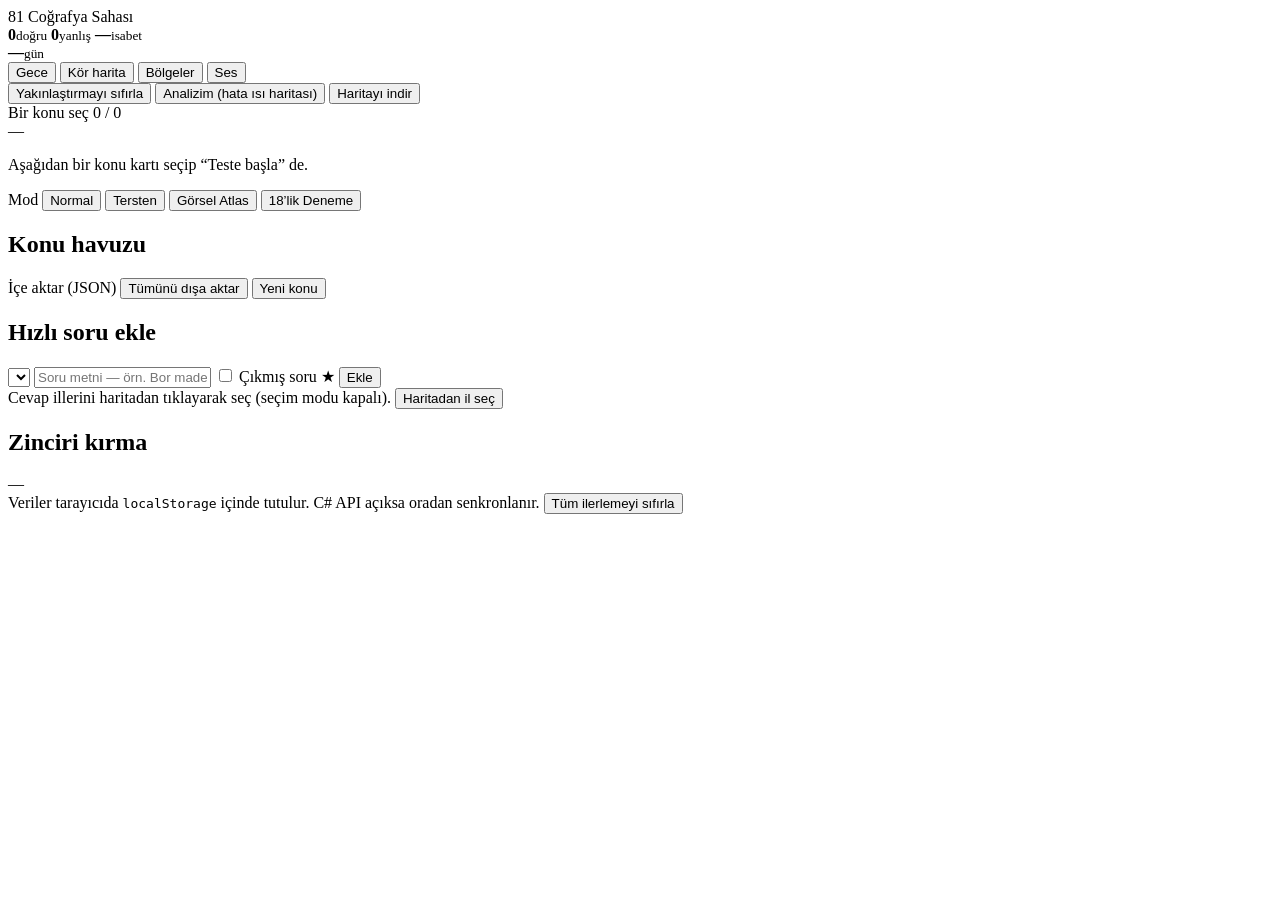
==== index.html @ 4501dc13 "Add files via upload" ====
<!DOCTYPE html>
<html lang="tr" data-theme="light">
<head>
<meta charset="utf-8">
<meta name="viewport" content="width=device-width, initial-scale=1, viewport-fit=cover">
<title>Coğrafya Sahası — KPSS Pratik</title>
<link rel="stylesheet" href="css/style.css">

<!-- Ana ekrana ekleme (PWA) -->
<link rel="manifest" href="manifest.json">
<meta name="theme-color" content="#2B6C8F">
<meta name="mobile-web-app-capable" content="yes">
<meta name="apple-mobile-web-app-capable" content="yes">
<meta name="apple-mobile-web-app-status-bar-style" content="default">
<meta name="apple-mobile-web-app-title" content="Coğrafya 81">
<link rel="apple-touch-icon" href="icons/icon-180.png">

<!-- OFFLINE: bu iki dosyayı vendor/ klasörüne indir. Detay: OFFLINE-KURULUM.md -->
<script src="vendor/d3.v5.min.js"></script>
<script src="vendor/html2canvas.min.js"></script>
</head>
<body>

<!-- ============ ÜST ŞERİT ============ -->
<header class="topbar">
  <div class="brand">
    <span class="brand-mark">81</span>
    <span class="brand-name">Coğrafya Sahası</span>
  </div>

  <div class="score" id="scoreboard">
    <span class="score-cell ok">   <b id="sc-correct">0</b><small>doğru</small></span>
    <span class="score-cell bad">  <b id="sc-wrong">0</b><small>yanlış</small></span>
    <span class="score-cell rate"> <b id="sc-rate">—</b><small>isabet</small></span>
  </div>

  <div class="countdown" id="countdown" title="Hedef sınav tarihine kalan süre">
    <b id="cd-days">—</b><small>gün <span id="cd-clock"></span></small>
  </div>

  <div class="switches">
    <button class="sw" id="sw-theme"  aria-pressed="false" title="Gece modu">Gece</button>
    <button class="sw" id="sw-blind"  aria-pressed="false" title="İl isimlerini gizle">Kör harita</button>
    <button class="sw" id="sw-regions"aria-pressed="false" title="Bölge/bölüm sınırları">Bölgeler</button>
    <button class="sw" id="sw-sound"  aria-pressed="true"  title="Ses ve titreşim">Ses</button>
  </div>
</header>

<!-- ============ HARİTA ============ -->
<main class="stage">
  <section class="map-pane">
    <div id="map_container"></div>

    <div class="map-tools">
      <button class="ghost" id="btn-zoom-reset">Yakınlaştırmayı sıfırla</button>
      <button class="ghost" id="btn-analysis">Analizim (hata ısı haritası)</button>
      <button class="ghost" id="btn-download-map">Haritayı indir</button>
      <span class="legend" id="legend"></span>
    </div>
  </section>

  <!-- ============ SORU PANELİ ============ -->
  <section class="quiz-pane">
    <div class="progress-wrap">
      <div class="progress-meta">
        <span id="pg-label">Bir konu seç</span>
        <span id="pg-count">0 / 0</span>
      </div>
      <div class="progress-track"><div class="progress-fill" id="pg-fill"></div></div>
    </div>

    <div class="question-card" id="question-card">
      <div class="q-head">
        <span class="q-topic" id="q-topic">—</span>
        <span class="q-badge" id="q-badge" hidden>Çıkmış Soru ★</span>
        <span class="q-timer" id="q-timer" hidden>0.0 sn</span>
      </div>
      <p class="q-text" id="q-text">Aşağıdan bir konu kartı seçip “Teste başla” de.</p>
      <div class="q-found" id="q-found"></div>
      <div class="q-actions">
        <button class="ghost" id="btn-skip"    hidden>Pas geç</button>
        <button class="ghost" id="btn-reveal"  hidden>Cevabı göster</button>
        <button class="ghost" id="btn-stop"    hidden>Testi bitir</button>
      </div>
      <!-- Tersten mod cevap şıkları buraya basılır -->
      <div class="q-options" id="q-options" hidden></div>
    </div>

    <div class="mode-row">
      <span class="mode-label">Mod</span>
      <button class="mode is-on" data-mode="normal">Normal</button>
      <button class="mode" data-mode="reverse">Tersten</button>
      <button class="mode" data-mode="atlas">Görsel Atlas</button>
      <button class="mode accent" id="btn-exam">18’lik Deneme</button>
    </div>
  </section>
</main>

<!-- ============ KONU HAVUZU ============ -->
<section class="pool">
  <div class="pool-head">
    <h2>Konu havuzu</h2>
    <div class="pool-actions">
      <label class="ghost file-btn">İçe aktar (JSON)
        <input type="file" id="import-file" accept="application/json,.json" hidden>
      </label>
      <button class="ghost" id="btn-export-all">Tümünü dışa aktar</button>
      <button class="ghost" id="btn-new-topic">Yeni konu</button>
    </div>
  </div>
  <div class="cards" id="topic-cards"></div>
</section>

<!-- ============ HIZLI SORU EKLEME ============ -->
<section class="composer" id="composer">
  <h2>Hızlı soru ekle</h2>
  <div class="composer-grid">
    <select id="cp-topic" class="inp"></select>
    <input   id="cp-question" class="inp" type="text" placeholder="Soru metni — örn. Bor madeni nerelerde çıkarılır?">
    <label class="chk"><input type="checkbox" id="cp-important"> Çıkmış soru ★</label>
    <button class="accent" id="cp-add">Ekle</button>
  </div>
  <div class="composer-picks">
    <span class="hint" id="cp-hint">Cevap illerini haritadan tıklayarak seç (seçim modu kapalı).</span>
    <button class="ghost" id="cp-pickmode">Haritadan il seç</button>
    <span class="picks" id="cp-picks"></span>
  </div>
</section>

<!-- ============ ÇALIŞMA TAKVİMİ ============ -->
<section class="streak">
  <div class="pool-head">
    <h2>Zinciri kırma</h2>
    <span class="hint" id="streak-info">—</span>
  </div>
  <div id="streak-cal"></div>
</section>

<footer class="foot">
  <span>Veriler tarayıcıda <code>localStorage</code> içinde tutulur. C# API açıksa oradan senkronlanır.</span>
  <button class="ghost danger" id="btn-wipe">Tüm ilerlemeyi sıfırla</button>
</footer>

<!-- ============ MODAL: KARNE / ATLAS MEDYA ============ -->
<div class="modal-back" id="modal-back" hidden>
  <div class="modal" id="modal">
    <button class="modal-x" id="modal-x" aria-label="Kapat">×</button>
    <div id="modal-body"></div>
  </div>
</div>

<!-- Karne görseli (story formatı, 1080x1920 oranında) -->
<div id="story-canvas-src" class="story-card" hidden>
  <div class="story-top">
    <div class="story-kicker">KPSS · Coğrafya Sahası</div>
    <div class="story-title" id="st-title">Deneme Karnesi</div>
  </div>
  <div class="story-ring"><svg viewBox="0 0 200 200" id="st-ring"></svg></div>
  <div class="story-stats" id="st-stats"></div>
  <div class="story-foot" id="st-foot"></div>
</div>

<!-- Harita verisi. veri-donustur.html ile üretilir. file:// altında çalışmasının sebebi bu. -->
<script src="js/tr-cities-data.js"></script>

<script src="js/config.js"></script>
<script src="js/data.js"></script>
<script src="js/audio.js"></script>
<script src="js/map.js"></script>
<script src="js/quiz.js"></script>
<script src="js/stats.js"></script>
<script src="js/ui.js"></script>

<script>
// Service worker sadece güvenli köken altında çalışır.
// file:// ile açtığında sessizce atlanır, uygulama yine normal çalışır.
if ("serviceWorker" in navigator && location.protocol === "https:") {
  window.addEventListener("load", () => {
    navigator.serviceWorker.register("sw.js")
      .catch(e => console.warn("SW kaydedilemedi:", e.message));
  });
}
</script>
</body>
</html>
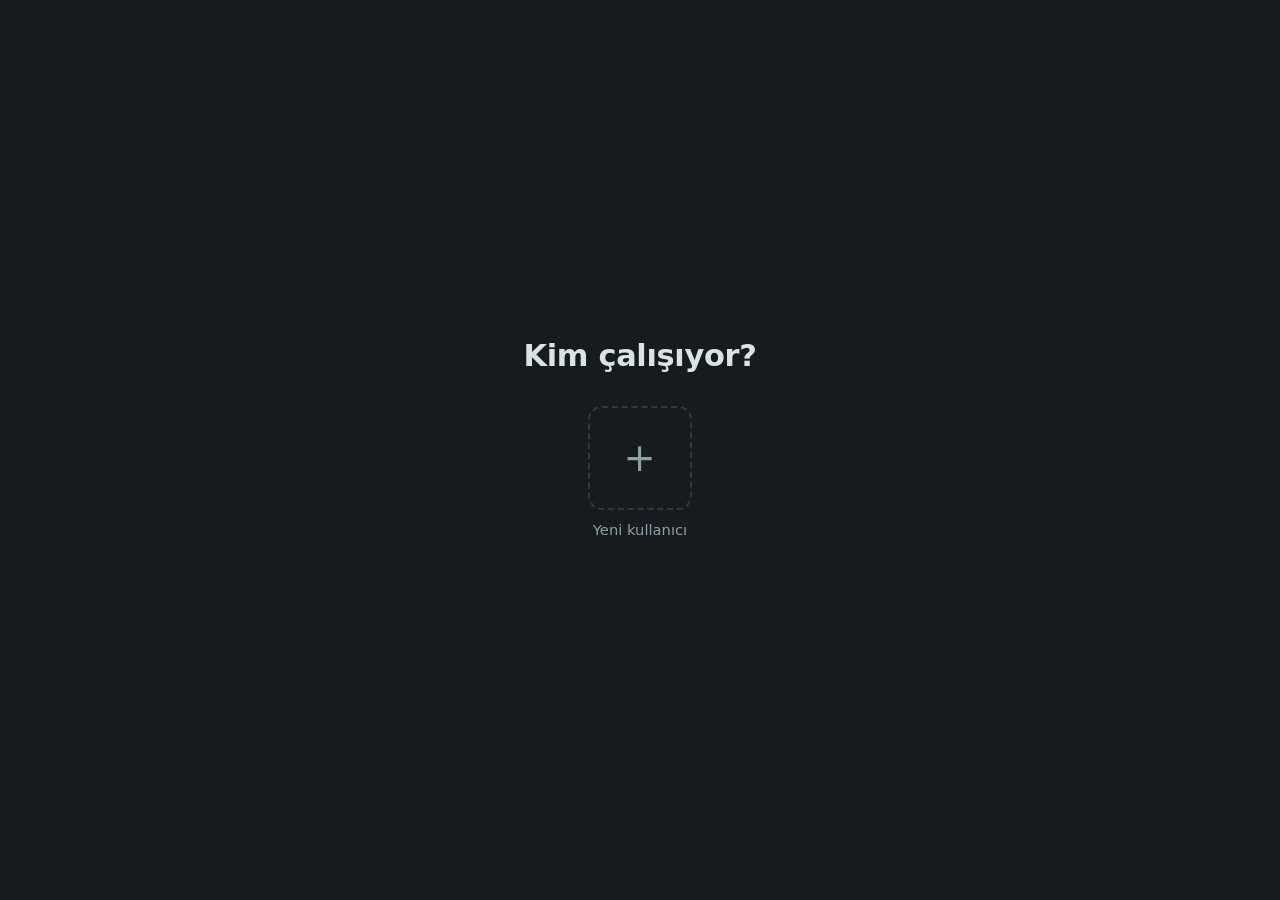
==== commit df5e562c: "aegg" ====
--- a/index.html
+++ b/index.html
@@ -1,12 +1,11 @@
 <!DOCTYPE html>
-<html lang="tr" data-theme="light">
+<html lang="tr" data-theme="dark">
 <head>
 <meta charset="utf-8">
 <meta name="viewport" content="width=device-width, initial-scale=1, viewport-fit=cover">
 <title>Coğrafya Sahası — KPSS Pratik</title>
 <link rel="stylesheet" href="css/style.css">
 
-<!-- Ana ekrana ekleme (PWA) -->
 <link rel="manifest" href="manifest.json">
 <meta name="theme-color" content="#2B6C8F">
 <meta name="mobile-web-app-capable" content="yes">
@@ -15,11 +14,19 @@
 <meta name="apple-mobile-web-app-title" content="Coğrafya 81">
 <link rel="apple-touch-icon" href="icons/icon-180.png">
 
-<!-- OFFLINE: bu iki dosyayı vendor/ klasörüne indir. Detay: OFFLINE-KURULUM.md -->
 <script src="vendor/d3.v5.min.js"></script>
 <script src="vendor/html2canvas.min.js"></script>
 </head>
 <body>
+
+<!-- ============ PROFİL SEÇİM EKRANI ============ -->
+<div class="profile-screen" id="profile-screen" hidden>
+  <div class="ps-inner">
+    <h1>Kim çalışıyor?</h1>
+    <div class="ps-grid" id="ps-grid"></div>
+    <button class="ghost" id="ps-manage">Düzenle</button>
+  </div>
+</div>
 
 <!-- ============ ÜST ŞERİT ============ -->
 <header class="topbar">
@@ -29,106 +36,159 @@
   </div>
 
   <div class="score" id="scoreboard">
-    <span class="score-cell ok">   <b id="sc-correct">0</b><small>doğru</small></span>
-    <span class="score-cell bad">  <b id="sc-wrong">0</b><small>yanlış</small></span>
-    <span class="score-cell rate"> <b id="sc-rate">—</b><small>isabet</small></span>
-  </div>
-
-  <div class="countdown" id="countdown" title="Hedef sınav tarihine kalan süre">
+    <span class="score-cell ok">  <b id="sc-correct">0</b><small>doğru</small></span>
+    <span class="score-cell bad"> <b id="sc-wrong">0</b><small>yanlış</small></span>
+    <span class="score-cell rate"><b id="sc-rate">—</b><small>isabet</small></span>
+  </div>
+
+  <div class="countdown" id="countdown" hidden>
     <b id="cd-days">—</b><small>gün <span id="cd-clock"></span></small>
   </div>
 
   <div class="switches">
-    <button class="sw" id="sw-theme"  aria-pressed="false" title="Gece modu">Gece</button>
     <button class="sw" id="sw-blind"  aria-pressed="false" title="İl isimlerini gizle">Kör harita</button>
     <button class="sw" id="sw-regions"aria-pressed="false" title="Bölge/bölüm sınırları">Bölgeler</button>
+    <button class="sw" id="sw-rivers" aria-pressed="false" title="Akarsu ve göl katmanı">Akarsular</button>
     <button class="sw" id="sw-sound"  aria-pressed="true"  title="Ses ve titreşim">Ses</button>
   </div>
+
+  <button class="avatar" id="btn-profile" title="Kullanıcı değiştir">?</button>
 </header>
 
-<!-- ============ HARİTA ============ -->
+<!-- ============ SAHNE ============ -->
 <main class="stage">
+
+  <!-- ---------- HARİTA ---------- -->
   <section class="map-pane">
     <div id="map_container"></div>
+    <div class="popup-layer" id="popup-layer"></div>
 
     <div class="map-tools">
-      <button class="ghost" id="btn-zoom-reset">Yakınlaştırmayı sıfırla</button>
       <button class="ghost" id="btn-analysis">Analizim (hata ısı haritası)</button>
-      <button class="ghost" id="btn-download-map">Haritayı indir</button>
       <span class="legend" id="legend"></span>
     </div>
   </section>
 
-  <!-- ============ SORU PANELİ ============ -->
-  <section class="quiz-pane">
-    <div class="progress-wrap">
-      <div class="progress-meta">
-        <span id="pg-label">Bir konu seç</span>
-        <span id="pg-count">0 / 0</span>
-      </div>
-      <div class="progress-track"><div class="progress-fill" id="pg-fill"></div></div>
-    </div>
-
-    <div class="question-card" id="question-card">
-      <div class="q-head">
-        <span class="q-topic" id="q-topic">—</span>
-        <span class="q-badge" id="q-badge" hidden>Çıkmış Soru ★</span>
-        <span class="q-timer" id="q-timer" hidden>0.0 sn</span>
-      </div>
-      <p class="q-text" id="q-text">Aşağıdan bir konu kartı seçip “Teste başla” de.</p>
-      <div class="q-found" id="q-found"></div>
-      <div class="q-actions">
-        <button class="ghost" id="btn-skip"    hidden>Pas geç</button>
-        <button class="ghost" id="btn-reveal"  hidden>Cevabı göster</button>
-        <button class="ghost" id="btn-stop"    hidden>Testi bitir</button>
-      </div>
-      <!-- Tersten mod cevap şıkları buraya basılır -->
-      <div class="q-options" id="q-options" hidden></div>
-    </div>
-
-    <div class="mode-row">
-      <span class="mode-label">Mod</span>
-      <button class="mode is-on" data-mode="normal">Normal</button>
-      <button class="mode" data-mode="reverse">Tersten</button>
-      <button class="mode" data-mode="atlas">Görsel Atlas</button>
-      <button class="mode accent" id="btn-exam">18’lik Deneme</button>
+  <!-- ---------- SAĞ PANEL ---------- -->
+  <section class="side-pane">
+
+    <div class="workspace-switch" role="tablist">
+      <button class="ws is-on" data-ws="solve" role="tab">Test çöz</button>
+      <button class="ws"       data-ws="build" role="tab">Soru oluştur</button>
+    </div>
+
+    <!-- ======= ÇÖZ ======= -->
+    <div id="ws-solve">
+      <div class="resume-bar" id="resume-bar" hidden>
+        <span id="resume-text"></span>
+        <button class="accent" id="btn-resume">Devam et</button>
+        <button class="ghost" id="btn-discard">Sil</button>
+      </div>
+
+      <div class="progress-wrap">
+        <div class="progress-meta">
+          <span id="pg-label">Bir konu seç</span>
+          <span id="pg-count">0 / 0</span>
+        </div>
+        <div class="progress-track"><div class="progress-fill" id="pg-fill"></div></div>
+      </div>
+
+      <div class="question-card" id="question-card">
+        <div class="q-head">
+          <span class="q-topic" id="q-topic">—</span>
+          <span class="q-timer" id="q-timer" hidden>0.0 sn</span>
+        </div>
+        <p class="q-text" id="q-text">Aşağıdaki konulardan birine çift tıkla.</p>
+        <div class="q-found" id="q-found"></div>
+        <div class="q-actions">
+          <button class="accent" id="btn-next"   hidden>Sonraki soru →</button>
+          <button class="ghost"  id="btn-skip"   hidden>Pas geç</button>
+          <button class="ghost"  id="btn-reveal" hidden>Cevabı göster</button>
+          <button class="ghost"  id="btn-pause"  hidden>Duraklat</button>
+          <button class="ghost danger" id="btn-stop" hidden>Bitir</button>
+        </div>
+        <div class="q-options" id="q-options" hidden></div>
+      </div>
+
+      <div class="mode-row">
+        <span class="mode-label">Mod</span>
+        <button class="mode is-on" data-mode="normal">Normal</button>
+        <button class="mode" data-mode="reverse">Tersten</button>
+        <button class="mode" data-mode="atlas">Görsel Atlas</button>
+        <button class="mode accent" id="btn-exam">18’lik Deneme</button>
+      </div>
+
+      <!-- konu listesi -->
+      <div class="topics-block">
+        <div class="topics-head">
+          <h3>Konular</h3>
+          <span class="hint">çift tıkla → başlat</span>
+          <label class="ico file-btn" title="İçe aktar">⤒
+            <input type="file" id="import-file" accept="application/json,.json,.txt" hidden>
+          </label>
+          <button class="ico" id="btn-export-all" title="Tümünü dışa aktar">⤓</button>
+        </div>
+        <div class="topic-list" id="topic-list"></div>
+      </div>
+    </div>
+
+    <!-- ======= OLUŞTUR ======= -->
+    <div id="ws-build" hidden>
+      <div class="build-tabs">
+        <button class="bt is-on" data-bt="form">Tek tek</button>
+        <button class="bt"       data-bt="text">Metinden toplu</button>
+      </div>
+
+      <div id="bt-form">
+        <div class="build-card">
+          <div class="row-2">
+            <select id="cp-topic" class="inp"></select>
+            <button class="ghost" id="btn-new-topic">+ Konu</button>
+          </div>
+
+          <input id="cp-question" class="inp" type="text"
+                 placeholder="Soru metni — örn. Bor madeni nerelerde çıkarılır?">
+
+          <div class="pick-box">
+            <span class="hint">Haritadan cevapları tıkla. Rozetteki <b>+</b> ile o ilin ilçesini yaz.</span>
+            <div class="picks" id="cp-picks"><span class="hint">— henüz seçim yok —</span></div>
+          </div>
+
+          <div class="row-2">
+            <span class="grow"></span>
+            <button class="ghost" id="cp-cancel" hidden>Vazgeç</button>
+            <button class="accent" id="cp-add">Ekle</button>
+          </div>
+        </div>
+
+        <div class="qlist-head">
+          <h3 id="qlist-title">Bu konudaki sorular</h3>
+          <span class="hint" id="qlist-count"></span>
+        </div>
+        <div class="qlist" id="qlist"></div>
+      </div>
+
+      <div id="bt-text" hidden>
+        <div class="build-card">
+          <textarea id="tx-input" class="inp mono" rows="10" placeholder="# Barajlar | Baraj – il eşleştirmesi
+Atatürk Barajı hangi illerimizdedir? = Şanlıurfa, Adıyaman | Şanlıurfa–Bozova, Adıyaman–Kâhta
+Keban Barajı hangi ilimizdedir? = Elazığ, ~Fırat | Elazığ–Keban
+Hirfanlı Barajı hangi ilimizdedir? = Kırşehir"></textarea>
+          <div class="row-2">
+            <button class="ghost" id="tx-help">Biçim nasıl?</button>
+            <span class="grow"></span>
+            <button class="ghost"  id="tx-check">Denetle</button>
+            <button class="accent" id="tx-add">İçe aktar</button>
+          </div>
+          <div id="tx-report" class="tx-report"></div>
+        </div>
+      </div>
     </div>
   </section>
 </main>
 
-<!-- ============ KONU HAVUZU ============ -->
-<section class="pool">
-  <div class="pool-head">
-    <h2>Konu havuzu</h2>
-    <div class="pool-actions">
-      <label class="ghost file-btn">İçe aktar (JSON)
-        <input type="file" id="import-file" accept="application/json,.json" hidden>
-      </label>
-      <button class="ghost" id="btn-export-all">Tümünü dışa aktar</button>
-      <button class="ghost" id="btn-new-topic">Yeni konu</button>
-    </div>
-  </div>
-  <div class="cards" id="topic-cards"></div>
-</section>
-
-<!-- ============ HIZLI SORU EKLEME ============ -->
-<section class="composer" id="composer">
-  <h2>Hızlı soru ekle</h2>
-  <div class="composer-grid">
-    <select id="cp-topic" class="inp"></select>
-    <input   id="cp-question" class="inp" type="text" placeholder="Soru metni — örn. Bor madeni nerelerde çıkarılır?">
-    <label class="chk"><input type="checkbox" id="cp-important"> Çıkmış soru ★</label>
-    <button class="accent" id="cp-add">Ekle</button>
-  </div>
-  <div class="composer-picks">
-    <span class="hint" id="cp-hint">Cevap illerini haritadan tıklayarak seç (seçim modu kapalı).</span>
-    <button class="ghost" id="cp-pickmode">Haritadan il seç</button>
-    <span class="picks" id="cp-picks"></span>
-  </div>
-</section>
-
-<!-- ============ ÇALIŞMA TAKVİMİ ============ -->
-<section class="streak">
+<!-- ============ ÇALIŞMA TAKVİMİ (CFG.SHOW_STREAK) ============ -->
+<section class="streak" id="streak-section" hidden>
   <div class="pool-head">
     <h2>Zinciri kırma</h2>
     <span class="hint" id="streak-info">—</span>
@@ -136,12 +196,7 @@
   <div id="streak-cal"></div>
 </section>
 
-<footer class="foot">
-  <span>Veriler tarayıcıda <code>localStorage</code> içinde tutulur. C# API açıksa oradan senkronlanır.</span>
-  <button class="ghost danger" id="btn-wipe">Tüm ilerlemeyi sıfırla</button>
-</footer>
-
-<!-- ============ MODAL: KARNE / ATLAS MEDYA ============ -->
+<!-- ============ MODAL ============ -->
 <div class="modal-back" id="modal-back" hidden>
   <div class="modal" id="modal">
     <button class="modal-x" id="modal-x" aria-label="Kapat">×</button>
@@ -149,7 +204,6 @@
   </div>
 </div>
 
-<!-- Karne görseli (story formatı, 1080x1920 oranında) -->
 <div id="story-canvas-src" class="story-card" hidden>
   <div class="story-top">
     <div class="story-kicker">KPSS · Coğrafya Sahası</div>
@@ -160,8 +214,9 @@
   <div class="story-foot" id="st-foot"></div>
 </div>
 
-<!-- Harita verisi. veri-donustur.html ile üretilir. file:// altında çalışmasının sebebi bu. -->
 <script src="js/tr-cities-data.js"></script>
+<script src="js/tr-akarsular-data.js" onerror="console.info('Akarsu verisi yok.')"></script>
+<script src="js/tr-goller-data.js" onerror="console.info('Göl verisi yok.')"></script>
 
 <script src="js/config.js"></script>
 <script src="js/data.js"></script>
@@ -172,12 +227,9 @@
 <script src="js/ui.js"></script>
 
 <script>
-// Service worker sadece güvenli köken altında çalışır.
-// file:// ile açtığında sessizce atlanır, uygulama yine normal çalışır.
 if ("serviceWorker" in navigator && location.protocol === "https:") {
   window.addEventListener("load", () => {
-    navigator.serviceWorker.register("sw.js")
-      .catch(e => console.warn("SW kaydedilemedi:", e.message));
+    navigator.serviceWorker.register("sw.js").catch(e => console.warn("SW:", e.message));
   });
 }
 </script>
--- a/css/style.css
+++ b/css/style.css
@@ -0,0 +1,533 @@
+/* =========================================================
+   Coğrafya Sahası — tek kaynak: CSS değişkenleri
+   Gece modu için tek satır değişir: <html data-theme="dark">
+   Harita renkleri de buradan gelir (SVG fill = var(...)),
+   böylece tema değişince harita da bedava değişir.
+   ========================================================= */
+
+:root{
+  --paper:#F2EEE4;      /* kağıt zemin */
+  --paper-2:#E7E1D3;
+  --ink:#1E2A2F;        /* ana metin */
+  --ink-soft:#5B6B72;
+  --line:#C9BFAC;
+
+  --map-fill:#DCD3C0;   /* il varsayılan */
+  --map-stroke:#8C8471;
+  --map-hover:#C6BCA4;
+  --ok:#2E7D5B;         /* doğru */
+  --ok-soft:#8FC5AD;
+  --bad:#B4453C;        /* yanlış */
+  --hint:#E0A526;       /* ipucu */
+  --accent:#2B6C8F;     /* vurgu (mürekkep mavisi) */
+  --region:#3A4A52;
+
+  --card:#FBF8F1;
+  --shadow:0 1px 2px rgba(30,42,47,.10), 0 8px 24px rgba(30,42,47,.06);
+  --r:10px;
+  --mono:ui-monospace,"SFMono-Regular",Menlo,Consolas,monospace;
+  --sans:"Segoe UI",Inter,system-ui,-apple-system,sans-serif;
+}
+
+html[data-theme="dark"]{
+  --paper:#161B1E;
+  --paper-2:#1E262A;
+  --ink:#D9E2E5;
+  --ink-soft:#8FA1A8;
+  --line:#2E3A40;
+
+  --map-fill:#2C373C;
+  --map-stroke:#5A6B72;
+  --map-hover:#3A4950;
+  --ok:#63B893;
+  --ok-soft:#2F5A4A;
+  --bad:#D2736A;
+  --hint:#D9B25A;
+  --accent:#7FB6D4;
+  --region:#9FB4BD;
+
+  --card:#1B2226;
+  --shadow:0 1px 2px rgba(0,0,0,.4), 0 8px 24px rgba(0,0,0,.25);
+}
+
+*{box-sizing:border-box}
+html,body{margin:0;padding:0}
+body{
+  background:var(--paper); color:var(--ink);
+  font-family:var(--sans); font-size:15px; line-height:1.45;
+  -webkit-tap-highlight-color:transparent;
+}
+h2{font-size:1rem;letter-spacing:.02em;text-transform:uppercase;color:var(--ink-soft);margin:0}
+code{font-family:var(--mono);font-size:.85em}
+.hint{color:var(--ink-soft);font-size:.82rem}
+
+/* ---------- üst şerit ---------- */
+.topbar{
+  position:sticky; top:0; z-index:30;
+  display:flex; align-items:center; gap:14px; flex-wrap:wrap;
+  padding:10px 16px; background:var(--paper-2);
+  border-bottom:1px solid var(--line);
+}
+.brand{display:flex;align-items:center;gap:8px;font-weight:700}
+.brand-mark{
+  font-family:var(--mono); background:var(--accent); color:var(--paper);
+  padding:2px 7px; border-radius:6px; font-size:.9rem;
+}
+html[data-theme="dark"] .brand-mark{color:#10171A}
+.brand-name{letter-spacing:.01em}
+
+.score{display:flex;gap:6px;margin-left:auto}
+.score-cell{
+  display:flex;flex-direction:column;align-items:center;
+  min-width:56px;padding:3px 8px;border-radius:var(--r);
+  background:var(--card);border:1px solid var(--line);
+}
+.score-cell b{font-family:var(--mono);font-size:1.05rem;line-height:1}
+.score-cell small{font-size:.65rem;color:var(--ink-soft);text-transform:uppercase;letter-spacing:.06em}
+.score-cell.ok b{color:var(--ok)} .score-cell.bad b{color:var(--bad)}
+
+.countdown{
+  display:flex;flex-direction:column;align-items:center;
+  padding:3px 12px;border-left:2px solid var(--accent);
+}
+.countdown b{font-family:var(--mono);font-size:1.3rem;line-height:1}
+.countdown small{font-size:.65rem;color:var(--ink-soft)}
+
+.switches{display:flex;gap:6px;flex-wrap:wrap}
+.sw{
+  font:inherit;font-size:.8rem;padding:5px 10px;cursor:pointer;
+  background:transparent;color:var(--ink-soft);
+  border:1px solid var(--line);border-radius:999px;transition:.15s;
+}
+.sw[aria-pressed="true"]{background:var(--accent);border-color:var(--accent);color:var(--paper)}
+html[data-theme="dark"] .sw[aria-pressed="true"]{color:#10171A}
+
+/* ---------- sahne: üstte harita, altta soru ---------- */
+.stage{
+  display:grid; grid-template-columns:1.35fr .65fr; gap:14px;
+  padding:14px 16px; align-items:start;
+}
+@media (max-width:900px){ .stage{grid-template-columns:1fr} }
+
+.map-pane{
+  background:var(--card);border:1px solid var(--line);border-radius:var(--r);
+  padding:8px;box-shadow:var(--shadow);
+  min-width:0;position:relative;                 /* grid çocukları varsayılan min-width:auto ile taşar */
+}
+#map_container{width:100%}
+#map_container svg{
+  width:100%;height:auto;display:block;touch-action:manipulation;
+  max-height:calc(100vh - 190px);   /* harita ekranı tek başına doldurmasın */
+}
+
+.map-tools{display:flex;gap:6px;flex-wrap:wrap;align-items:center;padding:6px 4px 2px}
+.legend{margin-left:auto;font-size:.75rem;color:var(--ink-soft)}
+.legend i{display:inline-block;width:10px;height:10px;border-radius:2px;margin:0 4px 0 10px;vertical-align:-1px}
+
+
+/* yarım kalan test çubuğu */
+.resume-bar{
+  display:flex;gap:8px;align-items:center;flex-wrap:wrap;
+  background:var(--card);border:1px solid var(--accent);border-left-width:3px;
+  border-radius:var(--r);padding:10px 12px;font-size:.85rem;
+}
+.resume-bar span{flex:1;min-width:150px}
+.resume-bar[hidden]{display:none}
+
+/* ---------- harita katmanları ---------- */
+.city{
+  fill:var(--map-fill); stroke:var(--map-stroke); stroke-width:.5;
+  cursor:pointer; transition:fill .12s linear;
+}
+#tr-map{touch-action:pan-y}   /* sabit harita: parmakla kaydırma sayfaya gitsin */
+.city:hover{fill:var(--map-hover)}
+.city.is-correct{fill:var(--ok)}
+.city.is-wrong{fill:var(--bad)}
+.city.is-hint{fill:var(--hint)}
+.city.is-atlas{fill:var(--ok-soft)}
+.city.is-picked{fill:var(--accent)}
+.city.no-hit{pointer-events:none}
+
+.city-label{
+  font-size:7px; text-anchor:middle; pointer-events:none;
+  fill:var(--ink); opacity:.75; font-family:var(--sans);
+}
+body.blind .city-label{display:none}
+
+#bolgeler path{fill:none;stroke:var(--region);stroke-width:2.4;stroke-opacity:.55;stroke-linejoin:round;pointer-events:none}
+#bolumler path{fill:none;stroke:var(--region);stroke-width:1.2;stroke-opacity:.35;stroke-dasharray:4 3;pointer-events:none}
+#bolgeler,#bolumler,#akarsular,#goller{display:none}
+body.regions-on #bolgeler,
+body.regions-on #bolumler{display:block}
+
+#akarsular path{fill:none;stroke:var(--accent);stroke-width:1.1;stroke-opacity:.7}
+#goller path{fill:var(--accent);fill-opacity:.45;stroke:none}
+
+.map-tip{
+  position:fixed;z-index:60;pointer-events:none;
+  background:var(--ink);color:var(--paper);
+  padding:3px 8px;border-radius:6px;font-size:.78rem;white-space:nowrap;
+  transform:translate(-50%,-140%);opacity:0;transition:opacity .1s;
+}
+.map-tip.on{opacity:.95}
+body.blind .map-tip{display:none}
+
+/* ---------- soru paneli ---------- */
+.side-pane{display:flex;flex-direction:column;gap:12px;min-width:0}
+
+.progress-wrap{background:var(--card);border:1px solid var(--line);border-radius:var(--r);padding:10px 12px}
+.progress-meta{display:flex;justify-content:space-between;font-size:.8rem;color:var(--ink-soft);margin-bottom:6px}
+.progress-meta span:last-child{font-family:var(--mono)}
+.progress-track{height:6px;background:var(--paper-2);border-radius:99px;overflow:hidden}
+.progress-fill{height:100%;width:0;background:var(--accent);transition:width .3s cubic-bezier(.4,0,.2,1)}
+
+.question-card{
+  background:var(--card);border:1px solid var(--line);border-radius:var(--r);
+  padding:14px;box-shadow:var(--shadow);min-height:150px;
+  display:flex;flex-direction:column;gap:10px;
+}
+.q-head{display:flex;align-items:center;gap:8px;flex-wrap:wrap}
+.q-topic{font-size:.72rem;text-transform:uppercase;letter-spacing:.08em;color:var(--ink-soft)}
+.q-timer{margin-left:auto;font-family:var(--mono);font-size:.8rem;color:var(--ink-soft)}
+.q-badge{
+  font-size:.7rem;padding:2px 8px;border-radius:999px;
+  background:var(--hint);color:#2A1E00;font-weight:700;
+  animation:pulse 1.6s ease-in-out infinite;
+}
+@keyframes pulse{0%,100%{box-shadow:0 0 0 0 rgba(224,165,38,.55)}50%{box-shadow:0 0 0 7px rgba(224,165,38,0)}}
+.q-text{font-size:1.08rem;margin:0;font-weight:600;line-height:1.35}
+.q-found{display:flex;gap:5px;flex-wrap:wrap;min-height:22px}
+.chip{font-size:.75rem;padding:2px 8px;border-radius:999px;border:1px solid var(--line);color:var(--ink-soft)}
+.chip.found{background:var(--ok);border-color:var(--ok);color:#fff}
+.chip.miss{background:var(--bad);border-color:var(--bad);color:#fff}
+.chip.note{background:var(--hint);border-color:var(--hint);color:#2A1E00;font-weight:600}
+.q-actions{display:flex;gap:6px;margin-top:auto}
+.q-options{display:flex;flex-direction:column;gap:6px}
+.q-options button{
+  font:inherit;text-align:left;padding:9px 12px;border-radius:8px;cursor:pointer;
+  background:var(--paper-2);border:1px solid var(--line);color:var(--ink);
+}
+.q-options button:hover{border-color:var(--accent)}
+.q-options button.ok{background:var(--ok);color:#fff;border-color:var(--ok)}
+.q-options button.no{background:var(--bad);color:#fff;border-color:var(--bad)}
+
+.mode-row{display:flex;gap:6px;align-items:center;flex-wrap:wrap}
+.mode-label{font-size:.72rem;text-transform:uppercase;letter-spacing:.08em;color:var(--ink-soft)}
+.mode{
+  font:inherit;font-size:.82rem;padding:6px 11px;cursor:pointer;
+  background:var(--card);border:1px solid var(--line);border-radius:8px;color:var(--ink);
+}
+.mode.is-on{border-color:var(--accent);color:var(--accent);font-weight:600}
+
+/* ---------- ortak butonlar ---------- */
+button,.file-btn{font-family:inherit}
+.ghost{
+  font-size:.82rem;padding:6px 11px;cursor:pointer;
+  background:transparent;border:1px solid var(--line);border-radius:8px;color:var(--ink);
+  transition:.15s;
+}
+.ghost:hover{border-color:var(--accent);color:var(--accent)}
+.ghost.danger:hover{border-color:var(--bad);color:var(--bad)}
+.accent{
+  font-size:.82rem;padding:6px 13px;cursor:pointer;font-weight:600;
+  background:var(--accent);color:var(--paper);border:1px solid var(--accent);border-radius:8px;
+}
+html[data-theme="dark"] .accent{color:#10171A}
+.file-btn{display:inline-block}
+:focus-visible{outline:2px solid var(--accent);outline-offset:2px}
+
+/* ---------- konu kartları ---------- */
+.pool,.composer,.streak{padding:6px 16px 16px}
+.pool-head{display:flex;align-items:center;gap:10px;margin-bottom:10px;flex-wrap:wrap}
+.pool-actions{margin-left:auto;display:flex;gap:6px;flex-wrap:wrap}
+.cards{display:grid;grid-template-columns:repeat(auto-fill,minmax(215px,1fr));gap:10px}
+.card{
+  background:var(--card);border:1px solid var(--line);border-radius:var(--r);
+  padding:12px;display:flex;flex-direction:column;gap:6px;box-shadow:var(--shadow);
+}
+.card.is-active{border-color:var(--accent);border-width:2px;padding:11px}
+.card h3{margin:0;font-size:.98rem}
+.card .desc{font-size:.8rem;color:var(--ink-soft);margin:0;flex:1}
+.card .meta{font-family:var(--mono);font-size:.72rem;color:var(--ink-soft)}
+.card .row{display:flex;gap:5px;flex-wrap:wrap}
+.card .row button{font-size:.75rem;padding:4px 8px}
+
+/* ---------- composer ---------- */
+.composer-grid{display:grid;grid-template-columns:170px 1fr 190px auto auto;gap:8px;align-items:center}
+@media (max-width:820px){.composer-grid{grid-template-columns:1fr}}
+.inp{
+  font:inherit;padding:8px 10px;border-radius:8px;
+  background:var(--card);border:1px solid var(--line);color:var(--ink);width:100%;
+}
+.chk{display:flex;align-items:center;gap:6px;font-size:.82rem;color:var(--ink-soft);white-space:nowrap}
+.composer-picks{display:flex;gap:8px;align-items:center;flex-wrap:wrap;margin-top:8px}
+.picks{display:flex;gap:4px;flex-wrap:wrap}
+
+/* ---------- streak takvimi ---------- */
+#streak-cal{overflow-x:auto;padding-bottom:4px}
+#streak-cal svg{display:block}
+.sq{fill:var(--paper-2);stroke:var(--line);stroke-width:.5}
+.sq.l1{fill:var(--ok-soft)} .sq.l2{fill:var(--ok);fill-opacity:.7} .sq.l3{fill:var(--ok)}
+.sq.future{fill:transparent;stroke-dasharray:1 1}
+.cal-label{font-size:8px;fill:var(--ink-soft)}
+
+/* ---------- modal ---------- */
+/* [hidden] tarayıcının kendi stilinden gelir ve özgüllüğü 0'dır; aşağıdaki
+   .modal-back kuralı onu ezer. Bu yüzden hidden'ı sınıf seçicisiyle
+   yeniden yazıyoruz. Aynısı .story-card için de geçerli. */
+.modal-back[hidden],
+.story-card[hidden]{ display:none !important; }
+
+.modal-back{
+  position:fixed;inset:0;z-index:80;background:rgba(0,0,0,.55);
+  display:flex;align-items:center;justify-content:center;padding:16px;
+}
+.modal{
+  background:var(--card);border-radius:14px;padding:18px;position:relative;
+  max-width:min(560px,94vw);max-height:88vh;overflow:auto;box-shadow:var(--shadow);
+}
+.modal-x{
+  position:absolute;top:8px;right:10px;font-size:1.5rem;line-height:1;
+  background:none;border:none;color:var(--ink-soft);cursor:pointer;
+}
+
+/* ---------- karne (story 9:16) ---------- */
+.story-card{
+  position:fixed;left:-9999px;top:0;      /* ekran dışında render edilir */
+  width:540px;height:960px;padding:48px 40px;
+  background:linear-gradient(160deg,var(--paper-2),var(--paper));
+  color:var(--ink);display:flex;flex-direction:column;gap:26px;font-family:var(--sans);
+}
+.story-kicker{font-size:14px;letter-spacing:.22em;text-transform:uppercase;color:var(--accent)}
+.story-title{font-size:40px;font-weight:800;line-height:1.05;margin-top:6px}
+.story-ring{display:flex;justify-content:center}
+.story-ring svg{width:230px;height:230px}
+.story-stats{display:flex;flex-direction:column;gap:12px;font-size:18px}
+.story-stats .r{display:flex;justify-content:space-between;border-bottom:1px solid var(--line);padding-bottom:8px}
+.story-stats .r b{font-family:var(--mono)}
+.story-foot{margin-top:auto;font-size:13px;color:var(--ink-soft)}
+
+.foot{
+  display:flex;gap:12px;align-items:center;flex-wrap:wrap;
+  padding:14px 16px;border-top:1px solid var(--line);color:var(--ink-soft);font-size:.8rem;
+}
+.foot button{margin-left:auto}
+
+@media (prefers-reduced-motion:reduce){*{animation:none!important;transition:none!important}}
+
+/* ---------- toast ---------- */
+.toast{
+  position:fixed;left:50%;bottom:22px;transform:translateX(-50%);
+  background:var(--ink);color:var(--paper);padding:8px 16px;border-radius:999px;
+  font-size:.85rem;z-index:90;opacity:0;transition:opacity .2s;pointer-events:none;
+  max-width:88vw;text-align:center;
+}
+.toast.on{opacity:.95}
+
+/* mobilde harita anahtarı biraz daha küçük */
+@media (max-width:620px){
+  .q-actions{flex-wrap:wrap}
+}
+
+
+/* =========================================================
+   ÇALIŞMA ALANI ANAHTARI
+   ========================================================= */
+.workspace-switch{
+  display:flex;background:var(--paper-2);border:1px solid var(--line);
+  border-radius:999px;padding:3px;gap:3px;
+}
+.workspace-switch .ws{
+  flex:1;font:inherit;font-size:.85rem;font-weight:600;padding:7px 10px;cursor:pointer;
+  background:transparent;border:none;border-radius:999px;color:var(--ink-soft);transition:.15s;
+}
+.workspace-switch .ws.is-on{background:var(--accent);color:var(--paper)}
+html[data-theme="dark"] .workspace-switch .ws.is-on{color:#10171A}
+
+.build-tabs{display:flex;gap:6px}
+.build-tabs .bt{
+  font:inherit;font-size:.8rem;padding:5px 11px;cursor:pointer;
+  background:transparent;border:1px solid var(--line);border-radius:8px;color:var(--ink-soft);
+}
+.build-tabs .bt.is-on{border-color:var(--accent);color:var(--accent);font-weight:600}
+
+.build-card{
+  background:var(--card);border:1px solid var(--line);border-radius:var(--r);
+  padding:12px;display:flex;flex-direction:column;gap:9px;box-shadow:var(--shadow);
+}
+.row-2{display:flex;gap:8px;align-items:center;flex-wrap:wrap}
+.grow{flex:1}
+.pick-box{
+  border:1px dashed var(--line);border-radius:8px;padding:8px;
+  display:flex;flex-direction:column;gap:6px;
+}
+.pick-box .picks{display:flex;gap:4px;flex-wrap:wrap;min-height:24px;align-items:center}
+.inp.mono{font-family:var(--mono);font-size:.82rem;line-height:1.5;resize:vertical}
+
+/* soru listesi */
+.qlist-head{display:flex;align-items:baseline;gap:8px;margin-top:4px}
+.qlist-head h3{margin:0;font-size:.9rem;text-transform:uppercase;letter-spacing:.04em;color:var(--ink-soft)}
+.qlist-head .hint{margin-left:auto;font-family:var(--mono)}
+.qlist{display:flex;flex-direction:column;gap:5px;max-height:340px;overflow-y:auto;padding-right:2px}
+.qrow{
+  display:flex;gap:6px;align-items:center;
+  background:var(--card);border:1px solid var(--line);border-radius:8px;padding:7px 9px;
+}
+.qrow.is-editing{border-color:var(--accent);border-width:2px;padding:6px 8px}
+.qrow-main{flex:1;min-width:0;display:flex;flex-direction:column}
+.qrow-q{font-size:.84rem;white-space:nowrap;overflow:hidden;text-overflow:ellipsis}
+.qrow-a{font-size:.74rem;color:var(--ink-soft);white-space:nowrap;overflow:hidden;text-overflow:ellipsis}
+.qrow button{font-size:.72rem;padding:3px 7px;flex:none}
+
+.tx-report{font-size:.8rem;line-height:1.5;color:var(--ink-soft)}
+.tx-report .ok{color:var(--ok)} .tx-report .bad{color:var(--bad)}
+pre.fmt{
+  background:var(--paper-2);border:1px solid var(--line);border-radius:8px;
+  padding:10px;font-family:var(--mono);font-size:.78rem;overflow-x:auto;white-space:pre;
+}
+
+/* =========================================================
+   AKARSULAR VE GÖLLER
+   ========================================================= */
+#akarsular{display:none}
+body.rivers-on #akarsular{display:block}
+#goller{display:block}
+
+.river{fill:none;stroke:var(--accent);stroke-width:1.1;stroke-opacity:.75;
+       stroke-linecap:round;stroke-linejoin:round;pointer-events:none;transition:stroke .12s}
+.river.is-correct{stroke:var(--ok);stroke-width:2.6;stroke-opacity:1}
+.river.is-wrong{stroke:var(--bad);stroke-width:2.6;stroke-opacity:1}
+.river.is-picked{stroke:var(--hint);stroke-width:2.6;stroke-opacity:1}
+.river-hit{fill:none;stroke:transparent;stroke-width:9;cursor:pointer}
+.river-dot{fill:var(--accent);fill-opacity:.55;pointer-events:none}
+.river-label{
+  font-size:5.5px;fill:var(--accent);opacity:.75;text-anchor:middle;
+  pointer-events:none;font-family:var(--sans);font-style:italic;
+}
+body.blind .river-label{display:none}
+.lake{fill:var(--accent);fill-opacity:.35;stroke:var(--accent);stroke-width:.4}
+
+/* =========================================================
+   HARİTA ÜSTÜ BALON (ilçe bilgisi)
+   ========================================================= */
+.popup-layer{position:absolute;inset:0;pointer-events:none;z-index:8}
+.map-popup{
+  position:absolute;transform:translate(-50%,-118%) scale(.94);
+  background:var(--ink);color:var(--paper);
+  padding:6px 11px;border-radius:9px;font-size:.78rem;line-height:1.35;
+  white-space:nowrap;box-shadow:0 6px 18px rgba(0,0,0,.35);
+  opacity:0;transition:opacity .18s ease, transform .18s ease;
+  display:flex;flex-direction:column;align-items:center;max-width:220px;
+}
+.map-popup.on{opacity:.97;transform:translate(-50%,-118%) scale(1)}
+.map-popup b{font-size:.82rem}
+.map-popup span{opacity:.82;white-space:normal;text-align:center}
+.map-popup::after{
+  content:"";position:absolute;top:100%;left:50%;transform:translateX(-50%);
+  border:6px solid transparent;border-top-color:var(--ink);
+}
+
+/* soru oluştur modunda harita imleci farklı olsun */
+body.build-mode .city{cursor:crosshair}
+
+.chip.riv{background:var(--accent);border-color:var(--accent);color:var(--paper)}
+html[data-theme="dark"] .chip.riv{color:#10171A}
+.chip.miss.riv{background:var(--bad);border-color:var(--bad);color:#fff}
+
+@media (max-width:900px){
+  .qlist{max-height:260px}
+}
+
+
+/* =========================================================
+   PROFİL SEÇİM EKRANI
+   ========================================================= */
+.profile-screen{
+  position:fixed;inset:0;z-index:200;background:var(--paper);
+  display:flex;align-items:center;justify-content:center;padding:24px;
+}
+.profile-screen[hidden]{display:none}
+.ps-inner{text-align:center;max-width:760px;width:100%}
+.ps-inner h1{font-size:1.9rem;font-weight:700;margin:0 0 28px;letter-spacing:-.01em}
+.ps-grid{display:flex;gap:22px;flex-wrap:wrap;justify-content:center;margin-bottom:26px}
+.ps-card{
+  display:flex;flex-direction:column;align-items:center;gap:9px;cursor:pointer;
+  width:118px;transition:transform .15s;
+}
+.ps-card:hover{transform:translateY(-3px)}
+.ps-face{
+  width:104px;height:104px;border-radius:14px;
+  display:flex;align-items:center;justify-content:center;
+  font-size:2.1rem;font-weight:700;color:#fff;letter-spacing:.02em;
+  border:3px solid transparent;transition:border-color .15s;
+}
+.ps-card:hover .ps-face{border-color:var(--ink)}
+.ps-face.plus{
+  background:transparent;border:2px dashed var(--line);color:var(--ink-soft);font-weight:300;font-size:2.4rem;
+}
+.ps-name{font-size:.92rem;color:var(--ink-soft);word-break:break-word}
+.ps-tools{display:flex;gap:4px;margin-top:2px}
+
+/* =========================================================
+   ÜST ŞERİT AVATARI
+   ========================================================= */
+.avatar{
+  width:34px;height:34px;border-radius:9px;border:none;cursor:pointer;
+  font:inherit;font-weight:700;font-size:.82rem;color:#fff;
+  display:flex;align-items:center;justify-content:center;flex:none;
+}
+.avatar:hover{outline:2px solid var(--ink);outline-offset:2px}
+
+/* =========================================================
+   İKON BUTONLARI
+   ========================================================= */
+.ico{
+  font:inherit;font-size:.88rem;line-height:1;padding:4px 7px;cursor:pointer;
+  background:transparent;border:1px solid var(--line);border-radius:7px;
+  color:var(--ink-soft);flex:none;transition:.15s;
+}
+.ico:hover{border-color:var(--accent);color:var(--accent)}
+.ico.danger:hover{border-color:var(--bad);color:var(--bad)}
+label.ico{display:inline-flex;align-items:center}
+
+/* =========================================================
+   KONU LİSTESİ (yan panel)
+   ========================================================= */
+.topics-block{
+  background:var(--card);border:1px solid var(--line);border-radius:var(--r);
+  padding:10px 12px;display:flex;flex-direction:column;gap:8px;box-shadow:var(--shadow);
+}
+.topics-head{display:flex;align-items:center;gap:7px}
+.topics-head h3{
+  margin:0;font-size:.78rem;text-transform:uppercase;letter-spacing:.08em;color:var(--ink-soft);
+}
+.topics-head .hint{font-size:.72rem}
+.topics-head .ico{margin-left:0}
+.topics-head .ico:first-of-type{margin-left:auto}
+
+.topic-list{display:flex;flex-direction:column;gap:4px;max-height:290px;overflow-y:auto}
+.topic-row{
+  display:flex;align-items:center;gap:7px;padding:7px 9px;border-radius:8px;
+  border:1px solid transparent;cursor:pointer;user-select:none;transition:.12s;
+}
+.topic-row:hover{background:var(--paper-2)}
+.topic-row.is-sel{border-color:var(--line);background:var(--paper-2)}
+.topic-row.is-active{border-color:var(--accent);border-left-width:3px}
+.t-title{flex:1;font-size:.92rem;font-weight:600;white-space:nowrap;overflow:hidden;text-overflow:ellipsis}
+.t-count{font-family:var(--mono);font-size:.74rem;color:var(--ink-soft);flex:none}
+.topic-row .ico{opacity:0;transition:opacity .12s}
+.topic-row:hover .ico,.topic-row.is-sel .ico{opacity:1}
+@media (hover:none){ .topic-row .ico{opacity:1} }
+
+/* =========================================================
+   SEÇİM ROZETİ (+ ile ilçe girişi)
+   ========================================================= */
+.pickchip{display:inline-flex;align-items:center;gap:5px;padding:3px 4px 3px 9px}
+.pc-note{opacity:.75;font-size:.72rem;border-left:1px solid rgba(255,255,255,.35);padding-left:5px}
+.pc-add,.pc-x{
+  font:inherit;font-size:.78rem;line-height:1;cursor:pointer;
+  width:19px;height:19px;border-radius:5px;border:none;
+  background:rgba(255,255,255,.22);color:inherit;
+  display:flex;align-items:center;justify-content:center;padding:0;
+}
+.pc-add:hover,.pc-x:hover{background:rgba(255,255,255,.42)}
